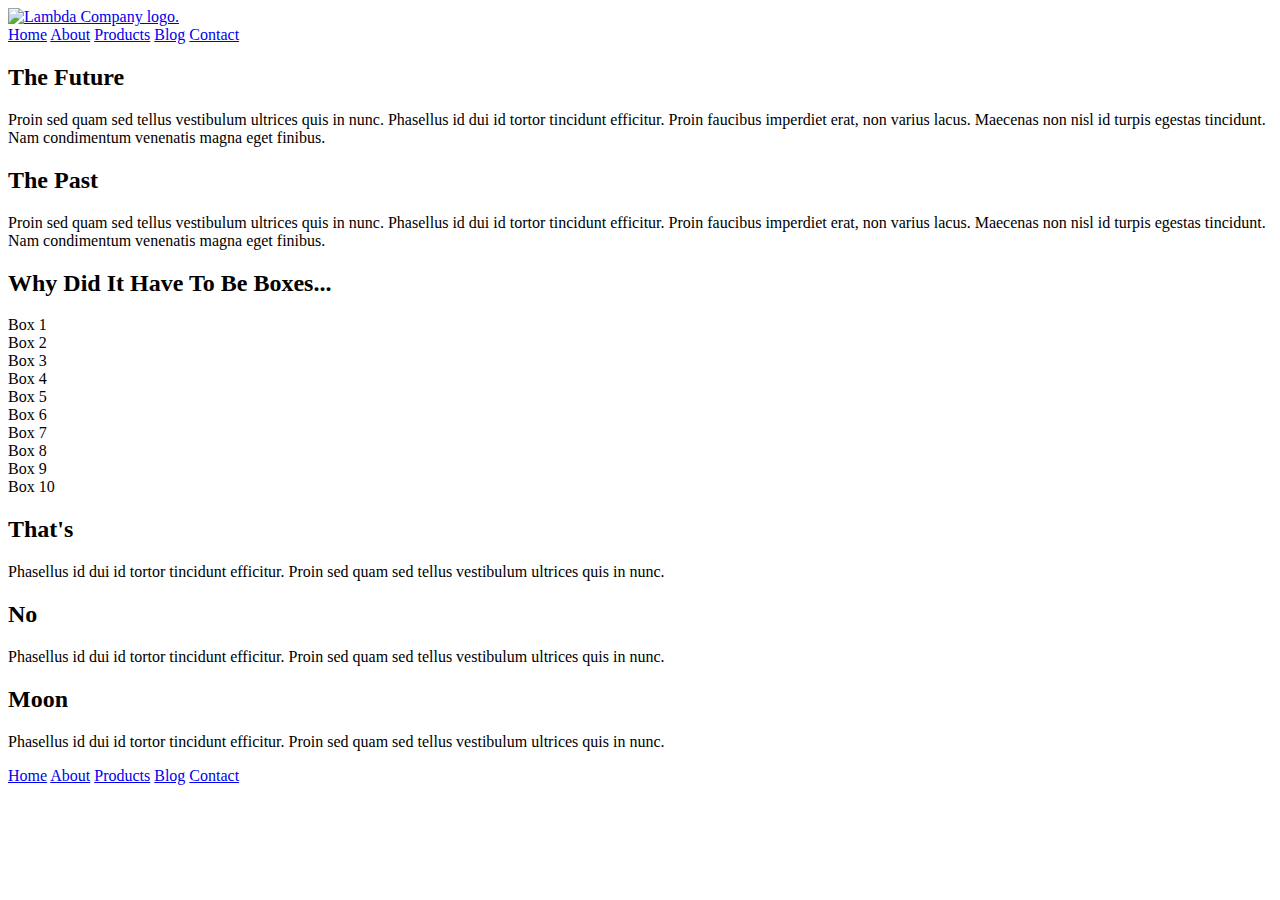
==== index.html @ e3101f7e "added nav bar but no css yet" ====
<!doctype html>

<html lang="en">
<head>
  <meta charset="utf-8">

  <title>Sprint Challenge - Home</title>

  <link href="https://fonts.googleapis.com/css?family=Roboto|Rubik" rel="stylesheet">
  <link rel="stylesheet" href="css/index.css">

</head>

<body>
    <div class="container">
            <header>
                    <a href="index.html">
                        <img class="logo" src="lambda-black.png" alt="Lambda Company logo."> </a>
                  <nav>
                    <a href="index.html">Home</a>
                    <a href="about.html">About</a>
                    <a href="#">Products</a>
                    <a href="#">Blog</a>
                    <a href="#">Contact</a>
                  </nav>
                </header>
                    
        <section class="top-content">
            <div class="text-container">
                <h2>The Future</h2>
                <p>Proin sed quam sed tellus vestibulum ultrices quis in nunc. Phasellus id dui id tortor tincidunt efficitur. Proin faucibus imperdiet erat, non varius lacus. Maecenas non nisl id turpis egestas tincidunt. Nam condimentum venenatis magna eget finibus.</p>
            </div>
            <div class="text-container">
                <h2>The Past</h2>
                <p>Proin sed quam sed tellus vestibulum ultrices quis in nunc. Phasellus id dui id tortor tincidunt efficitur. Proin faucibus imperdiet erat, non varius lacus. Maecenas non nisl id turpis egestas tincidunt. Nam condimentum venenatis magna eget finibus.</p>
            </div>
        </section>
        
        <section class="middle-content">
        
            <h2>Why Did It Have To Be Boxes...</h2>
            
            <div class="boxes">
                <div class="box">Box 1</div>
                <div class="box">Box 2</div>
                <div class="box">Box 3</div>
                <div class="box">Box 4</div>
                <div class="box">Box 5</div>
                <div class="box">Box 6</div>
                <div class="box">Box 7</div>
                <div class="box">Box 8</div>
                <div class="box">Box 9</div>
                <div class="box">Box 10</div>
            </div>
        
        </section>

        <section class="bottom-content">

            <div class="text-container">
                <h2>That's</h2>
                <p>Phasellus id dui id tortor tincidunt efficitur. Proin sed quam sed tellus vestibulum ultrices quis in nunc.</p>
            </div>
            <div class="text-container">
                <h2>No</h2>
                <p>Phasellus id dui id tortor tincidunt efficitur. Proin sed quam sed tellus vestibulum ultrices quis in nunc.</p>
            </div>
            <div class="text-container">
                <h2>Moon</h2>
                <p>Phasellus id dui id tortor tincidunt efficitur. Proin sed quam sed tellus vestibulum ultrices quis in nunc.</p>
            </div>

        </section>
        
        <footer>
            <nav>
                <a href="#">Home</a>
                <a href="#">About</a>
                <a href="#">Products</a>
                <a href="#">Blog</a>
                <a href="#">Contact</a>
            </nav>
        </footer>
    </div><!-- container -->        
</body>
</html>
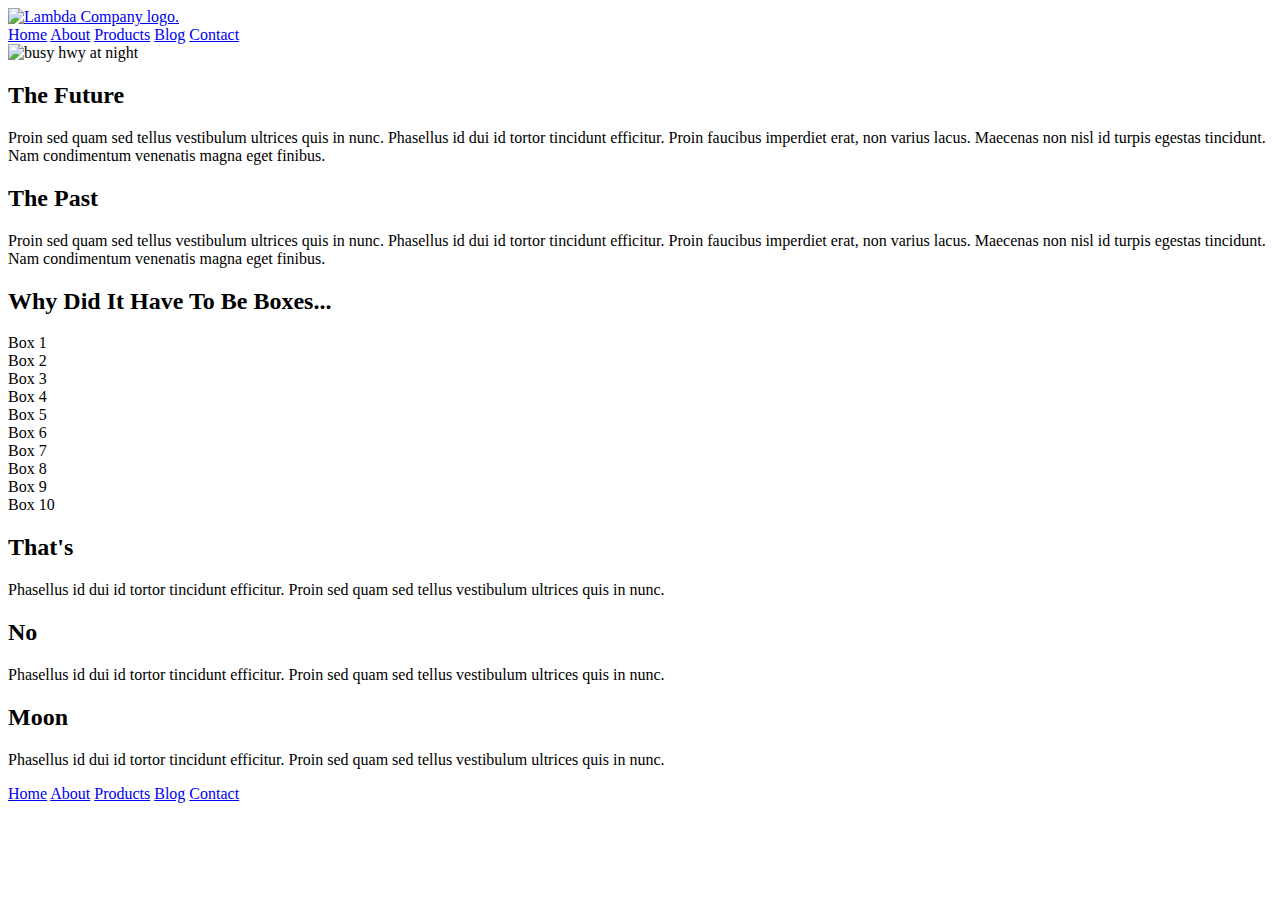
==== commit 3e27a424: "added all the images to both pages" ====
--- a/index.html
+++ b/index.html
@@ -13,7 +13,7 @@
 
 <body>
     <div class="container">
-            <header>
+        <header>
                     <a href="index.html">
                         <img class="logo" src="lambda-black.png" alt="Lambda Company logo."> </a>
                   <nav>
@@ -23,8 +23,10 @@
                     <a href="#">Blog</a>
                     <a href="#">Contact</a>
                   </nav>
-                </header>
-                    
+        </header>
+        
+        <img class="main-img" src="jumbo.jpg" alt="busy hwy at night">
+
         <section class="top-content">
             <div class="text-container">
                 <h2>The Future</h2>
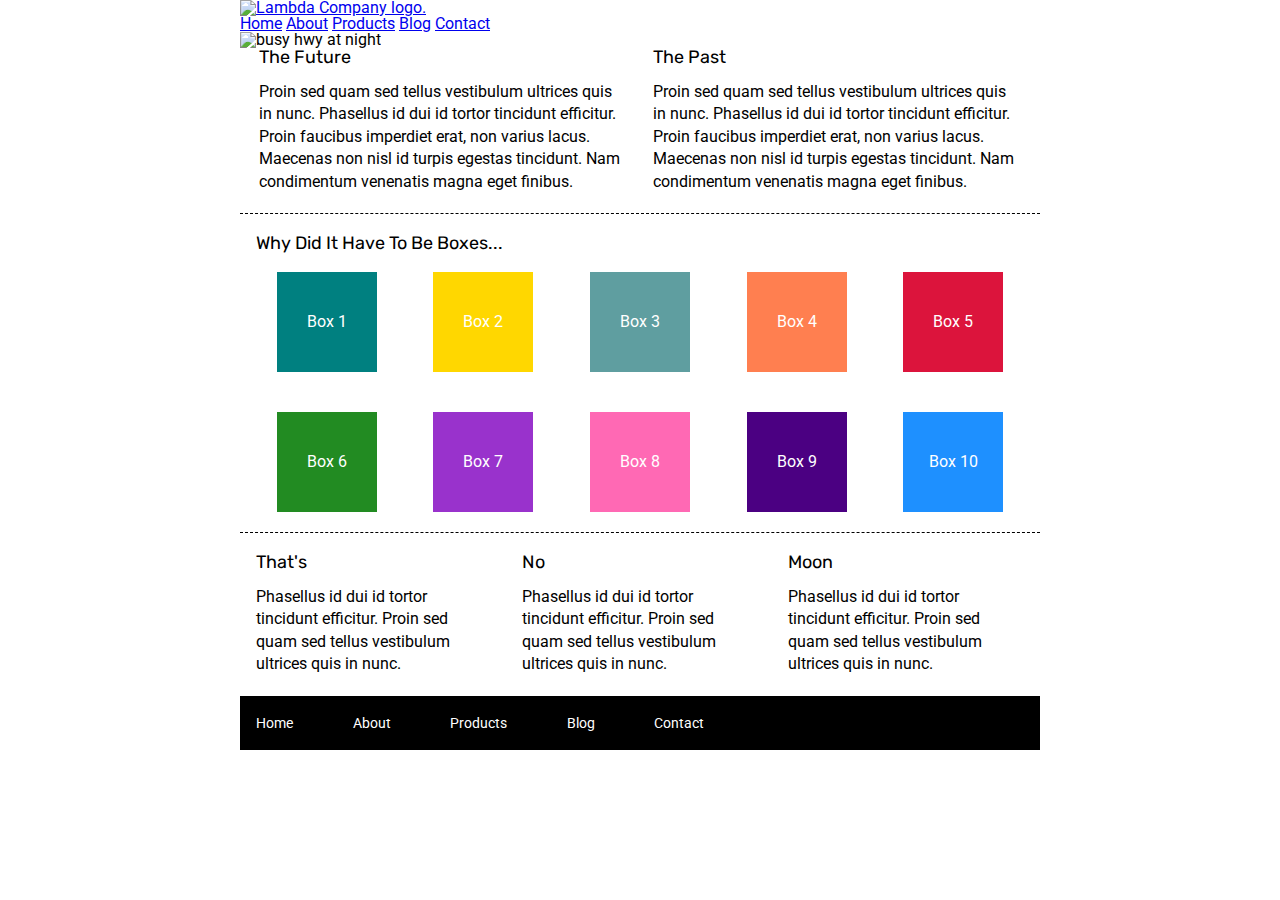
==== commit 5a8f3403: "colored boxes on home page" ====
--- a/index.html
+++ b/index.html
@@ -14,8 +14,8 @@
 <body>
     <div class="container">
         <header>
-                    <a href="index.html">
-                        <img class="logo" src="lambda-black.png" alt="Lambda Company logo."> </a>
+                 <a href="index.html">
+                        <img class="logo" src="img/lambda-black.png" alt="Lambda Company logo."> </a>
                   <nav>
                     <a href="index.html">Home</a>
                     <a href="about.html">About</a>
@@ -25,7 +25,7 @@
                   </nav>
         </header>
         
-        <img class="main-img" src="jumbo.jpg" alt="busy hwy at night">
+        <img class="main-img" src="img/jumbo.jpg" alt="busy hwy at night">
 
         <section class="top-content">
             <div class="text-container">
@@ -43,16 +43,16 @@
             <h2>Why Did It Have To Be Boxes...</h2>
             
             <div class="boxes">
-                <div class="box">Box 1</div>
-                <div class="box">Box 2</div>
-                <div class="box">Box 3</div>
-                <div class="box">Box 4</div>
-                <div class="box">Box 5</div>
-                <div class="box">Box 6</div>
-                <div class="box">Box 7</div>
-                <div class="box">Box 8</div>
-                <div class="box">Box 9</div>
-                <div class="box">Box 10</div>
+                    <div class="box">Box 1</div>
+                    <div class="box">Box 2</div>
+                    <div class="box">Box 3</div>
+                    <div class="box">Box 4</div>
+                    <div class="box">Box 5</div>
+                    <div class="box">Box 6</div>
+                    <div class="box">Box 7</div>
+                    <div class="box">Box 8</div>
+                    <div class="box">Box 9</div>
+                    <div class="box">Box 10</div>
             </div>
         
         </section>
--- a/css/index.css
+++ b/css/index.css
@@ -0,0 +1,180 @@
+/* http://meyerweb.com/eric/tools/css/reset/ 
+   v2.0 | 20110126
+   License: none (public domain)
+*/
+
+html, body, div, span, applet, object, iframe,
+h1, h2, h3, h4, h5, h6, p, blockquote, pre,
+a, abbr, acronym, address, big, cite, code,
+del, dfn, em, img, ins, kbd, q, s, samp,
+small, strike, strong, sub, sup, tt, var,
+b, u, i, center,
+dl, dt, dd, ol, ul, li,
+fieldset, form, label, legend,
+table, caption, tbody, tfoot, thead, tr, th, td,
+article, aside, canvas, details, embed, 
+figure, figcaption, footer, header, hgroup, 
+menu, nav, output, ruby, section, summary,
+time, mark, audio, video {
+	margin: 0;
+	padding: 0;
+	border: 0;
+	font-size: 100%;
+	font: inherit;
+	vertical-align: baseline;
+}
+/* HTML5 display-role reset for older browsers */
+article, aside, details, figcaption, figure, 
+footer, header, hgroup, menu, nav, section {
+	display: block;
+}
+body {
+	line-height: 1;
+}
+ol, ul {
+	list-style: none;
+}
+blockquote, q {
+	quotes: none;
+}
+blockquote:before, blockquote:after,
+q:before, q:after {
+	content: '';
+	content: none;
+}
+table {
+	border-collapse: collapse;
+	border-spacing: 0;
+}
+
+* {
+    box-sizing: border-box;
+}
+
+html, body {
+    height: 100%;
+    font-family: 'Roboto', sans-serif;
+}
+
+h1, h2, h3, h4, h5 {
+    font-size: 18px;
+    margin-bottom: 15px;
+    font-family: 'Rubik', sans-serif;
+}
+
+p {
+    line-height: 1.4;
+}
+
+.container {
+    width: 800px;
+    margin: 0 auto;
+}
+/*Header*/
+
+
+/*main content*/
+.top-content {
+    display: flex;
+    flex-wrap: wrap;
+    justify-content: space-evenly;
+    margin-bottom: 20px;
+    border-bottom: 1px dashed black;
+}
+
+.top-content .text-container {
+    width: 48%;
+    padding: 0 1%;
+    padding-bottom: 20px;  
+}
+
+.middle-content {
+    margin-bottom: 20px;
+    border-bottom: 1px dashed black;
+}
+
+.middle-content h2 {
+    padding: 0 2%;
+    margin-bottom: 0;
+}
+
+.middle-content .boxes {
+    display: flex;
+    flex-wrap: wrap;
+    justify-content: space-evenly;
+}
+
+.middle-content .boxes .box{
+    width: 12.5%;
+    height: 100px;
+    background: black;
+    margin: 20px 2.5%;
+    color: white;
+    display: flex;
+    align-items: center;
+    justify-content: center;
+}
+/*box colors*/
+.middle-content .boxes .box:nth-child(1){
+    background-color: teal;
+}
+.middle-content .boxes .box:nth-child(2){
+    background-color: gold;
+}
+.middle-content .boxes .box:nth-child(3){
+    background-color: cadetblue;
+}
+.middle-content .boxes .box:nth-child(4){
+    background-color:coral;
+}
+.middle-content .boxes .box:nth-child(5){
+    background-color: crimson;
+}
+.middle-content .boxes .box:nth-child(6){
+    background-color:forestgreen;
+}
+.middle-content .boxes .box:nth-child(7){
+    background-color:darkorchid;
+}
+.middle-content .boxes .box:nth-child(8){
+    background-color:hotpink;
+}
+.middle-content .boxes .box:nth-child(9){
+    background-color:indigo;
+}
+.middle-content .boxes .box:nth-child(10){
+    background-color:dodgerblue;
+}
+.bottom-content {
+    display: flex;
+    margin: 0 2% 20px;
+    justify-content: space-around;
+}
+
+.bottom-content .text-container {
+    padding-right: 4%;
+}
+
+.bottom-content .text-container:last-child {
+    padding-right: 0;
+}
+
+/*footer*/
+footer {
+    width: 100%;
+    background: black;
+}
+
+footer nav {
+    width: 60%;
+    display: flex;
+    justify-content: space-between;
+    align-items: center;
+    padding: 20px 2%;
+    font-size: 14px;
+}
+
+footer nav a {
+    color: white;
+    text-decoration: none;
+}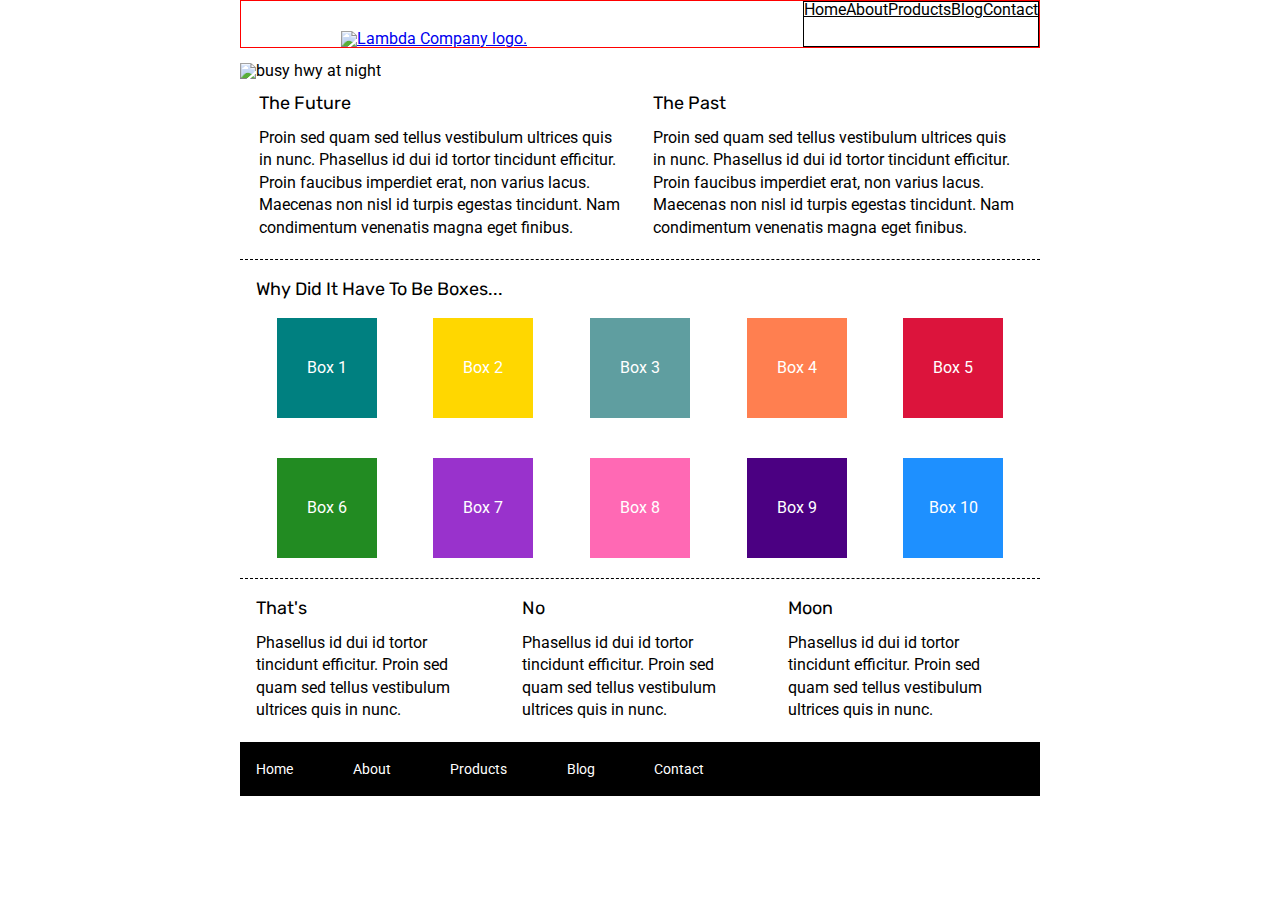
==== commit ab750098: "finished all but the heading and questions" ====
--- a/index.html
+++ b/index.html
@@ -14,7 +14,7 @@
 <body>
     <div class="container">
         <header>
-                 <a href="index.html">
+                <a href="index.html">
                         <img class="logo" src="img/lambda-black.png" alt="Lambda Company logo."> </a>
                   <nav>
                     <a href="index.html">Home</a>
--- a/css/index.css
+++ b/css/index.css
@@ -71,9 +71,33 @@
     margin: 0 auto;
 }
 /*Header*/
-
+header{
+    display:flex;
+    border:1px solid red;
+    justify-content: space-between;
+}
+
+header nav{
+    border:1px solid black;
+    display: flex;
+    justify-content: space-between;
+    margin: 0;
+
+   
+}
+nav a{
+    color:black;
+}
+.logo{
+    margin:30px 0 0 100px;
+    
+}
 
 /*main content*/
+.main-img{
+    margin-top:15px;
+    margin-bottom:15px;
+}
 .top-content {
     display: flex;
     flex-wrap: wrap;
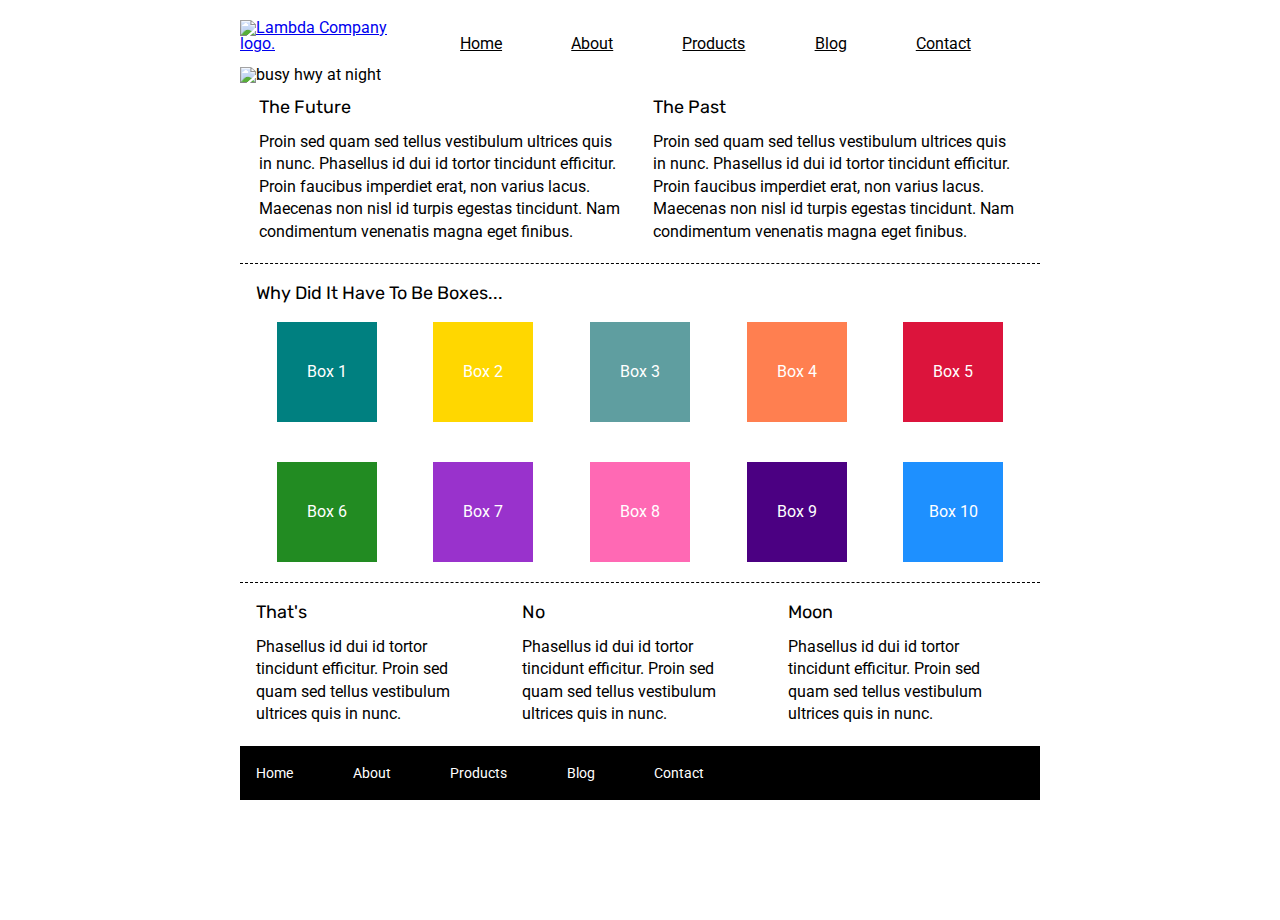
==== commit a3806dec: "everything is done" ====
--- a/index.html
+++ b/index.html
@@ -14,15 +14,17 @@
 <body>
     <div class="container">
         <header>
+                <div>
                 <a href="index.html">
                         <img class="logo" src="img/lambda-black.png" alt="Lambda Company logo."> </a>
-                  <nav>
+                </div>
+                <nav>
                     <a href="index.html">Home</a>
                     <a href="about.html">About</a>
                     <a href="#">Products</a>
                     <a href="#">Blog</a>
                     <a href="#">Contact</a>
-                  </nav>
+                </nav>
         </header>
         
         <img class="main-img" src="img/jumbo.jpg" alt="busy hwy at night">
--- a/css/index.css
+++ b/css/index.css
@@ -73,24 +73,20 @@
 /*Header*/
 header{
     display:flex;
-    border:1px solid red;
     justify-content: space-between;
+    align-items: flex-end;
+    margin-top: 20px;
 }
 
 header nav{
-    border:1px solid black;
-    display: flex;
-    justify-content: space-between;
-    margin: 0;
-
+    display: flex;
+    align-items: center;
+    justify-content: space-evenly;
+    width:100%;
    
 }
 nav a{
     color:black;
-}
-.logo{
-    margin:30px 0 0 100px;
-    
 }
 
 /*main content*/
